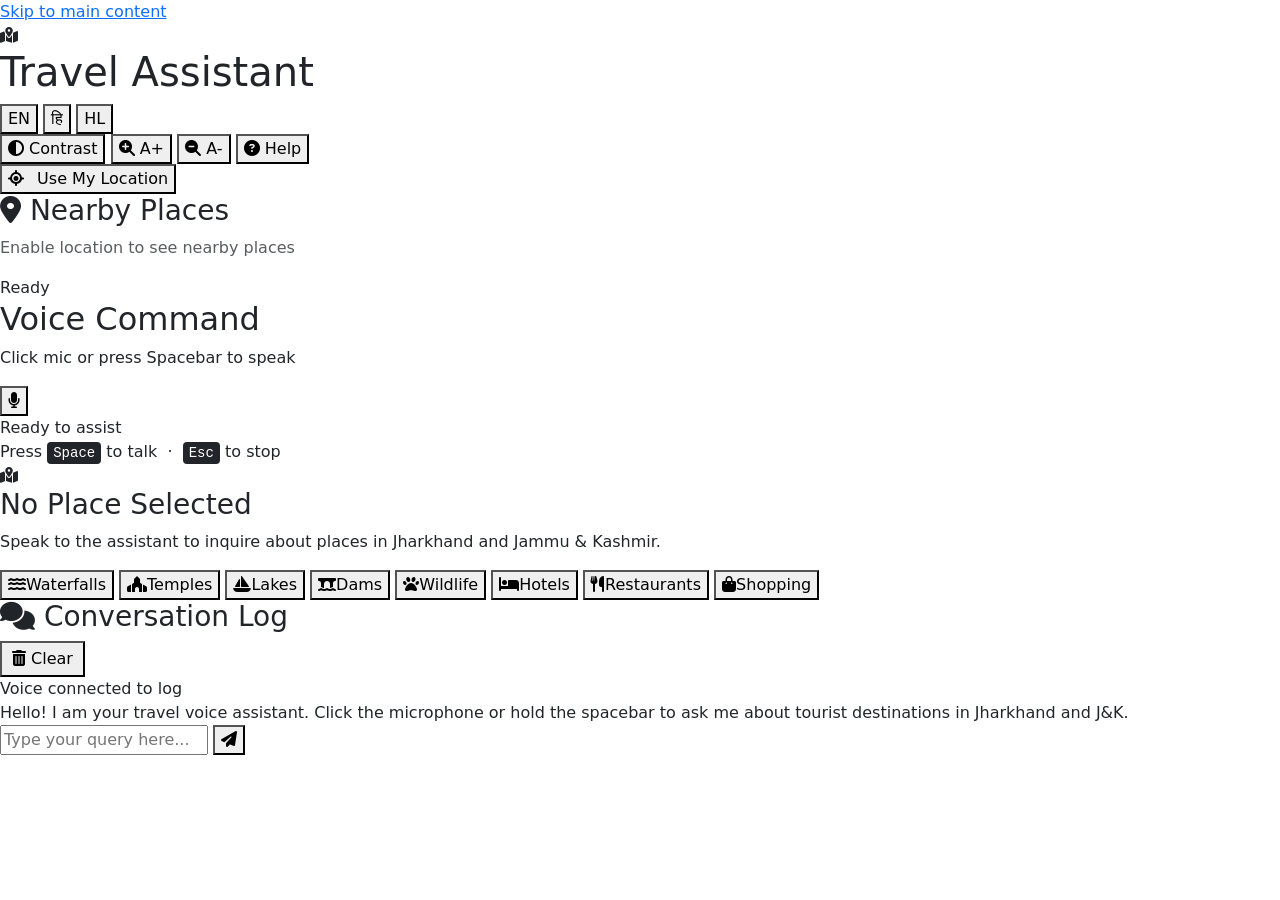
==== jharkhand_jk_tourism_upgraded/index.html @ 7f5e87df "Moved website files to root" ====
<!DOCTYPE html>
<html lang="hi">

<head>
  <meta charset="UTF-8">
  <meta name="viewport" content="width=device-width, initial-scale=1.0">
  <meta name="description" content="Jharkhand Travel Voice Assistant - Accessible tour guide in Hindi, Hinglish, and English">
  <title>Travel Voice Assistant - Jharkhand Tour Guide</title>

  <!-- Bootstrap 5 CSS -->
  <link rel="stylesheet" href="https://cdnjs.cloudflare.com/ajax/libs/bootstrap/5.3.3/css/bootstrap.min.css">
  <!-- Font Awesome -->
  <link rel="stylesheet" href="https://cdnjs.cloudflare.com/ajax/libs/font-awesome/6.4.0/css/all.min.css">
  <!-- Google Fonts -->
  <link rel="preconnect" href="https://fonts.googleapis.com">
  <link href="https://fonts.googleapis.com/css2?family=Outfit:wght@300;400;500;600;700;800&family=Sora:wght@400;600;700&display=swap" rel="stylesheet">
  <!-- Custom Styles -->
  <link rel="stylesheet" href="style.css">
</head>

<body>
  <a href="#main-content" class="skip-link">Skip to main content</a>

  <div class="app-container">
    <!-- HEADER -->
    <header role="banner">
      <div class="brand">
        <div class="brand-icon" aria-hidden="true">
          <i class="fa-solid fa-map-location-dot"></i>
        </div>
        <div>
          <h1 id="app-title">Travel Assistant</h1>
          <p class="sr-only">Voice travel guide for Jharkhand</p>
        </div>
      </div>

      <nav class="accessibility-bar" aria-label="Accessibility settings">

        <!-- LANGUAGE SWITCHER -->
        <div class="lang-switcher" role="group" aria-label="Language selection">
          <button class="btn-lang active" data-lang="en" title="English" aria-pressed="true">EN</button>
          <button class="btn-lang" data-lang="hi" title="हिंदी" aria-pressed="false">हि</button>
          <button class="btn-lang" data-lang="hl" title="Hinglish" aria-pressed="false">HL</button>
        </div>

        <button id="contrast-toggle" class="btn-acc" aria-pressed="false" title="Toggle High Contrast Mode">
          <i class="fa-solid fa-circle-half-stroke" aria-hidden="true"></i>
          <span data-i18n="contrast">Contrast</span>
        </button>

        <button id="font-increase" class="btn-acc" title="Increase Text Size" aria-label="Increase text size">
          <i class="fa-solid fa-magnifying-glass-plus" aria-hidden="true"></i>
          <span>A+</span>
        </button>

        <button id="font-decrease" class="btn-acc" title="Decrease Text Size" aria-label="Decrease text size">
          <i class="fa-solid fa-magnifying-glass-minus" aria-hidden="true"></i>
          <span>A-</span>
        </button>

        <button id="help-btn" class="btn-acc" title="Read Help Instructions" aria-label="Read voice help guidelines">
          <i class="fa-solid fa-circle-question" aria-hidden="true"></i>
          <span data-i18n="help">Help</span>
        </button>
      </nav>
    </header>

    <main id="main-content" class="dashboard">

      <!-- LEFT COLUMN -->
      <div class="left-column">

        <!-- NEARBY CARD -->
        <section class="nearby-card" aria-label="Nearby places">
          <div class="nearby-header">
            <button id="location-btn" class="location-btn" type="button">
              <i class="fa-solid fa-location-crosshairs me-2"></i>
              <span data-i18n="use_location">Use My Location</span>
            </button>
            <h3 class="nearby-title">
              <i class="fa-solid fa-location-dot"></i>
              <span data-i18n="nearby_places">Nearby Places</span>
            </h3>
          </div>
          <div id="nearby-places-list">
            <p class="nearby-empty text-muted" data-i18n="nearby_empty">Enable location to see nearby places</p>
          </div>
        </section>

        <!-- VOICE COMMAND CARD -->
        <section class="voice-panel" id="voice-control-panel" aria-label="Voice command controller">

          <!-- Mic state badge -->
          <div class="voice-state-badge" id="voice-state-badge">
            <span class="badge-dot"></span>
            <span id="voice-state-label" data-i18n="ready">Ready</span>
          </div>

          <!-- Heading -->
          <div class="voice-header">
            <h2 data-i18n="voice_command">Voice Command</h2>
            <p id="system-instructions" class="voice-subtext" data-i18n="voice_hint">
              Click mic or press Spacebar to speak
            </p>
          </div>

          <!-- Mic button + rings -->
          <div class="mic-container">
            <button id="mic-btn" class="btn-mic" aria-label="Start Voice Interaction"
              aria-describedby="system-instructions" aria-live="polite">
              <i class="fa-solid fa-microphone" id="mic-icon" aria-hidden="true"></i>
            </button>
            <div class="pulse-ring ring-1"></div>
            <div class="pulse-ring ring-2"></div>
            <div class="pulse-ring ring-3"></div>
          </div>

          <!-- Status + waveform -->
          <div id="mic-status-text" class="mic-status" role="status" data-i18n="ready_assist">Ready to assist</div>

          <div class="visualizer-container" aria-hidden="true">
            <div class="waveform" id="waveform">
              <div class="wave-bar"></div><div class="wave-bar"></div><div class="wave-bar"></div>
              <div class="wave-bar"></div><div class="wave-bar"></div><div class="wave-bar"></div>
              <div class="wave-bar"></div><div class="wave-bar"></div><div class="wave-bar"></div>
            </div>
          </div>

          <!-- Keyboard shortcut hint -->
          <div class="shortcut-help">
            <span data-i18n="press">Press</span> <kbd>Space</kbd> <span data-i18n="to_talk">to talk</span> &nbsp;·&nbsp;
            <kbd>Esc</kbd> <span data-i18n="to_stop">to stop</span>
          </div>
        </section>

      </div>

      <!-- RIGHT COLUMN -->
      <div class="content-column">

        <!-- DESTINATION CARD -->
        <section class="destination-card" id="destination-section" aria-live="polite" aria-label="Destination guide information">
          <div class="card-placeholder" id="destination-placeholder">
            <i class="fa-solid fa-map-location-dot" aria-hidden="true"></i>
            <h3 data-i18n="no_place">No Place Selected</h3>
            <p data-i18n="speak_prompt">Speak to the assistant to inquire about places in Jharkhand.</p>
          </div>

          <div id="destination-details" style="display:none;">
            <div id="destination-content" style="display:none;">
              <div class="card-header-info">
                <h3 class="place-title" id="place-name">Place Name</h3>
                <span class="place-badge" id="place-badge">State</span>
              </div>

              <div class="detail-tabs">
                <button class="detail-tab active" data-view="description" data-i18n="tab_desc">Description</button>
                <button class="detail-tab" data-view="images" data-i18n="tab_images">Images</button>
                <button class="detail-tab" data-view="reviews" data-i18n="tab_reviews">Reviews</button>
              </div>

              <div id="description-panel" class="detail-panel active-panel">
                <div class="card-section">
                  <p id="place-description" class="card-section-text"></p>
                </div>
                <div class="card-section">
                  <h4 class="card-section-title">
                    <i class="fa-solid fa-universal-access" aria-hidden="true"></i>
                    <span data-i18n="accessibility">Accessibility Guide</span>
                  </h4>
                  <p class="card-section-text accessibility-alert-box" id="place-accessibility"></p>
                </div>
              </div>

              <div id="images-panel" class="detail-panel">
                <div class="image-carousel-container" id="image-carousel-container" style="display:none;">
                  <button class="carousel-btn prev" id="carousel-prev" type="button">
                    <i class="fa-solid fa-chevron-left"></i>
                  </button>
                  <div class="carousel-image-wrap">
                    <img id="carousel-image" class="carousel-image" src="" alt="Tourist place image">
                    <div class="carousel-counter" id="carousel-counter"></div>
                  </div>
                  <button class="carousel-btn next" id="carousel-next" type="button">
                    <i class="fa-solid fa-chevron-right"></i>
                  </button>
                </div>
              </div>

              <div id="reviews-panel" class="detail-panel">
                <div class="card-section">
                  <h4 class="card-section-title">
                    <i class="fa-solid fa-star"></i>
                    <span data-i18n="tab_reviews">Reviews</span>
                  </h4>
                  <div id="reviews-container">Reviews will appear here.</div>
                </div>
              </div>
            </div>
          </div>
        </section>

        <div id="hint-buttons" class="hint-buttons" aria-label="Quick suggestions"></div>
        <div id="suggestion-chips" class="suggestion-chips" aria-label="Follow-up suggestions" style="display:none;"></div>

        <!-- CONVERSATION LOG -->
        <section class="transcript-card" aria-label="Conversation log">
          <div class="transcript-header">
            <h3>
              <i class="fa-solid fa-comments" aria-hidden="true"></i>
              <span data-i18n="conv_log">Conversation Log</span>
            </h3>
            <button id="clear-transcript-btn" class="btn-acc" style="min-height:30px;padding:4px 10px;" aria-label="Clear conversation log">
              <i class="fa-solid fa-trash-can" aria-hidden="true"></i>
              <span data-i18n="clear">Clear</span>
            </button>
          </div>

          <!-- Voice → Log connection indicator -->
          <div class="voice-log-link" id="voice-log-link">
            <span class="link-dot"></span>
            <span data-i18n="voice_connected">Voice connected to log</span>
          </div>

          <div class="transcript-logs" id="transcript-logs">
            <div class="msg-bubble assistant" data-i18n="welcome_msg">
              Hello! I am your travel voice assistant. Click the microphone or hold the spacebar to ask me about tourist destinations in Jharkhand.
            </div>
          </div>

          <div id="chat-form" class="chat-form" role="form" aria-label="Type your message">
            <input type="text" id="chat-input" data-i18n-placeholder="type_query" placeholder="Type your query here..." aria-label="Message text box">
            <button type="button" id="chat-submit-btn" class="btn-chat-send" aria-label="Send message">
              <i class="fa-solid fa-paper-plane" aria-hidden="true"></i>
            </button>
          </div>
        </section>

      </div>
    </main>
  </div>

  <!-- Bootstrap 5 JS -->
  <script src="https://cdnjs.cloudflare.com/ajax/libs/bootstrap/5.3.3/js/bootstrap.bundle.min.js"></script>
  <script src="jhardb.js"></script>
  <script src="i18n.js"></script>
  <script src="app.js"></script>
</body>
</html>
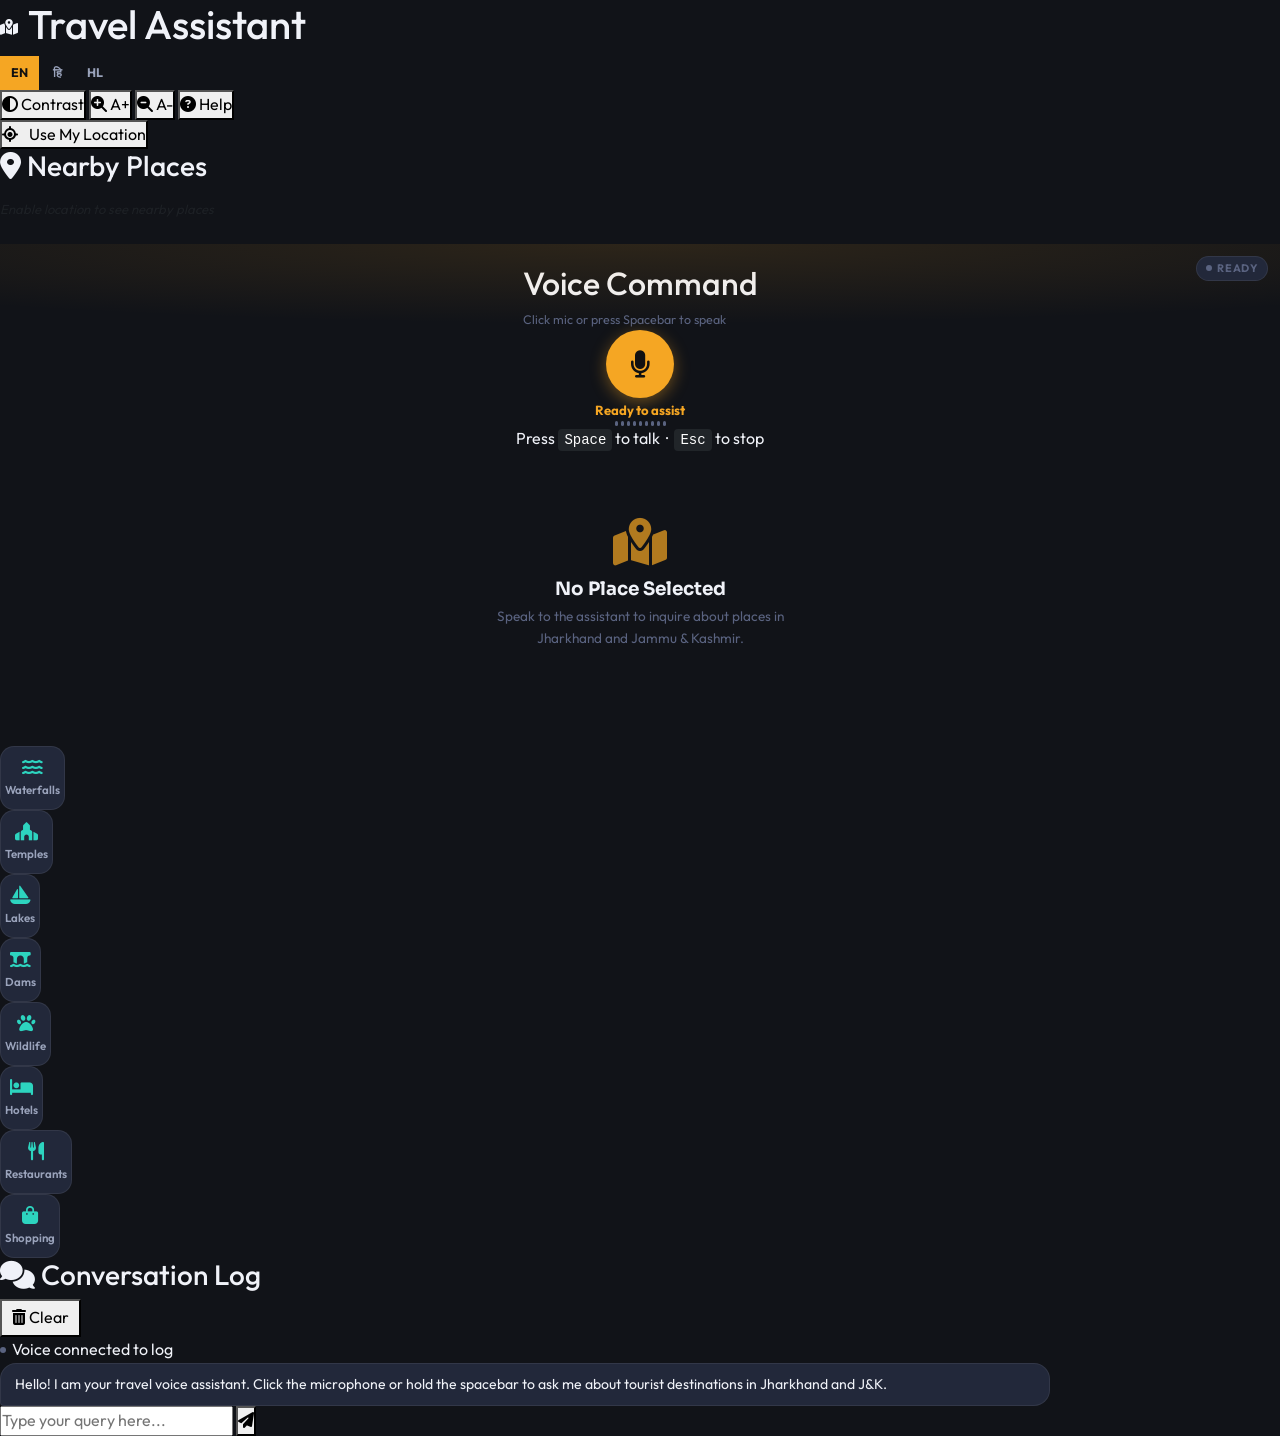
==== commit 052665d8: "Fix CSS path" ====
--- a/jharkhand_jk_tourism_upgraded/index.html
+++ b/jharkhand_jk_tourism_upgraded/index.html
@@ -15,7 +15,7 @@
   <link rel="preconnect" href="https://fonts.googleapis.com">
   <link href="https://fonts.googleapis.com/css2?family=Outfit:wght@300;400;500;600;700;800&family=Sora:wght@400;600;700&display=swap" rel="stylesheet">
   <!-- Custom Styles -->
-  <link rel="stylesheet" href="style.css">
+  <link rel="stylesheet" href="style_bs.css">
 </head>
 
 <body>
--- a/jharkhand_jk_tourism_upgraded/style_bs.css
+++ b/jharkhand_jk_tourism_upgraded/style_bs.css
@@ -0,0 +1,1255 @@
+/* ═══════════════════════════════════════════════════════════════
+   Jharkhand Travel Voice Assistant — Redesigned v2
+   Bootstrap 5 + Custom Design System
+   Color palette: dark slate + amber/orange accent (matches app screenshots)
+   ═══════════════════════════════════════════════════════════════ */
+
+@import url("https://fonts.googleapis.com/css2?family=Outfit:wght@300;400;500;600;700;800&family=Sora:wght@400;600;700&display=swap");
+
+/* ── Design Tokens ────────────────────────────────────────────── */
+:root {
+  --text-scale: 1;
+
+  /* Dark background palette matching the app screenshots */
+  --bg-app:       #111318;
+  --bg-card:      #1a1e27;
+  --bg-surface:   #22283a;
+  --bg-input:     #0e1018;
+
+  /* Text */
+  --text-primary:   #f0f2f8;
+  --text-secondary: #9aa3bb;
+  --text-muted:     #5a6380;
+
+  /* Accent — amber/orange from the screenshots */
+  --accent:           #f5a623;
+  --accent-hover:     #e09410;
+  --accent-glow:      rgba(245, 166, 35, 0.20);
+  --accent-green:     #22c55e;
+  --accent-green-bg:  rgba(34, 197, 94, 0.12);
+  --accent-cyan:      #06b6d4;
+  --accent-cyan-bg:   rgba(6,182,212,.1);
+  --teal:       #2dd4bf;
+  --teal-dim:   rgba(45,212,191,.10);
+
+  /* Status */
+  --state-success: #22c55e;
+  --state-warning: #f5a623;
+  --state-danger:  #ef4444;
+
+  /* Borders */
+  --border:       rgba(255,255,255,0.07);
+  --border-focus: var(--accent);
+  --border-amber: rgba(240,168,48,.25);
+
+
+  /* Shadows */
+  --shadow-sm:  0 1px 3px rgba(0,0,0,.3);
+  --shadow-md:  0 4px 12px rgba(0,0,0,.4);
+  --shadow-lg:  0 12px 32px rgba(0,0,0,.5);
+  --shadow-glow: 0 0 20px rgba(245,166,35,0.35);
+
+  /* Radii */
+  --r-sm:   8px;
+  --r-md:   14px;
+  --r-lg:   20px;
+  --r-full: 9999px;
+
+  /* Typography */
+  --font-body:    "Outfit", -apple-system, BlinkMacSystemFont, "Segoe UI", sans-serif;
+  --font-display: "Sora", sans-serif;
+
+  --tx: 0.2s cubic-bezier(.4,0,.2,1);
+}
+
+/* ── High Contrast ───────────────────────────────────────────── */
+body.high-contrast {
+  --bg-app:     #000;
+  --bg-card:    #111;
+  --bg-surface: #1e1e1e;
+  --bg-input:   #000;
+  --text-primary:   #fff;
+  --text-secondary: #eee;
+  --text-muted:     #bbb;
+  --accent:         #ffcc00;
+  --accent-hover:   #e0b000;
+  --border:         rgba(255,255,255,0.4);
+  --border-focus:   #ffcc00;
+}
+body.high-contrast * { border-color: var(--border) !important; }
+
+/* ── Reset & Base ────────────────────────────────────────────── */
+*, *::before, *::after { box-sizing: border-box; margin: 0; padding: 0; }
+
+html { scroll-behavior: smooth; }
+
+body {
+  font-family: var(--font-body);
+  background-color: var(--bg-app);
+  color: var(--text-primary);
+  line-height: 1.6;
+  min-height: 100vh;
+  overflow-x: hidden;
+  font-size: calc(1rem * var(--text-scale));
+  -webkit-font-smoothing: antialiased;
+}
+
+*:focus-visible {
+  outline: 2px solid var(--border-focus);
+  outline-offset: 3px;
+  border-radius: var(--r-sm);
+}
+
+/* ── Skip Link ───────────────────────────────────────────────── */
+.skip-link {
+  position: absolute;
+  top: -100px; left: 0;
+  background: var(--accent);
+  color: #000;
+  padding: 10px 20px;
+  z-index: 9999;
+  font-weight: 700;
+  border-radius: 0 0 var(--r-sm) 0;
+  transition: top .2s;
+}
+.skip-link:focus { top: 0; }
+
+.sr-only {
+  position: absolute; width: 1px; height: 1px; padding: 0;
+  margin: -1px; overflow: hidden; clip: rect(0,0,0,0); border: 0;
+}
+
+/* ── App Wrapper ─────────────────────────────────────────────── */
+.app-wrapper {
+  display: flex;
+  flex-direction: column;
+  min-height: 100vh;
+}
+
+/* ── Header ──────────────────────────────────────────────────── */
+.app-header {
+  background: var(--bg-card);
+  border-bottom: 1px solid var(--border);
+  padding: 12px 0;
+  position: sticky;
+  top: 0;
+  z-index: 100;
+  box-shadow: var(--shadow-md);
+}
+.brand { display:flex; align-items:center; gap:10px; flex-shrink:0; }
+
+.wave-mark {
+  display:flex; align-items:center; gap:2px; height:24px;
+}
+.wave-mark span {
+  display:block; width:3px; border-radius:2px;
+  background: var(--accent);
+  animation: wavePulse 1.5s ease-in-out infinite;
+}
+.wave-mark span:nth-child(1) { height:7px;  animation-delay:0s; }
+.wave-mark span:nth-child(2) { height:15px; animation-delay:.15s; }
+.wave-mark span:nth-child(3) { height:22px; animation-delay:.3s; }
+.wave-mark span:nth-child(4) { height:13px; animation-delay:.45s; }
+.wave-mark span:nth-child(5) { height:7px;  animation-delay:.6s; }
+
+@keyframes wavePulse {
+  0%,100% { opacity:.4; transform:scaleY(.6); }
+  50%      { opacity:1;  transform:scaleY(1); }
+}
+
+/* .brand-icon {
+  width: 42px; height: 42px;
+  border-radius: var(--r-full);
+  background: var(--accent);
+  display: flex; align-items: center; justify-content: center;
+  font-size: 1.2rem;
+  color: #111;
+  flex-shrink: 0;
+} */
+
+.brand-title {
+  font-family: var(--font-display);
+  font-size: calc(1.05rem * var(--text-scale));
+  font-weight: 700;
+  color: var(--text-primary);
+  line-height: 1.2;
+}
+
+.brand-sub {
+  font-size: calc(0.72rem * var(--text-scale));
+  color: var(--text-muted);
+}
+
+.brand-title {
+  font-size: calc(1.05rem * var(--text-scale));
+  font-weight: 600;
+  color: var(--tx-1);
+  letter-spacing: -.02em;
+}
+
+.brand-title em { font-style:normal; color: var(--accent); }
+
+/* ── Toolbar Buttons ─────────────────────────────────────────── */
+.toolbar { flex-shrink: 0; }
+
+.lang-group {
+  display: flex;
+  background: var(--bg-surface);
+  border: 1px solid var(--border);
+  border-radius: var(--r-sm);
+  overflow: hidden;
+}
+
+.btn-lang {
+  background: transparent;
+  border: none;
+  color: var(--text-secondary);
+  font-family: var(--font-body);
+  font-weight: 700;
+  font-size: 0.78rem;
+  padding: 6px 11px;
+  cursor: pointer;
+  transition: all var(--tx);
+  min-height: 34px;
+}
+.btn-lang:hover { background: var(--bg-card); color: var(--text-primary); }
+.btn-lang.active {
+  background: var(--accent);
+  color: #111;
+}
+
+.btn-tool {
+  background: var(--bg-surface);
+  border: 1px solid var(--border);
+  color: var(--text-secondary);
+  font-family: var(--font-body);
+  font-weight: 600;
+  font-size: 0.78rem;
+  padding: 6px 11px;
+  border-radius: var(--r-sm);
+  cursor: pointer;
+  display: flex; align-items: center; gap: 5px;
+  transition: all var(--tx);
+  min-height: 34px;
+}
+.btn-tool:hover {
+  background: var(--accent);
+  color: #111;
+  border-color: var(--accent);
+}
+
+/* ── Main Content Area ───────────────────────────────────────── */
+.app-main { flex: 1; }
+
+/* ── Panel Cards ─────────────────────────────────────────────── */
+.panel-card {
+  background: var(--bg-card);
+  border: 1px solid var(--border);
+  border-radius: var(--r-lg);
+  padding: 16px;
+  box-shadow: var(--shadow-sm);
+}
+
+.panel-card-header {
+  margin-bottom: 14px;
+}
+
+.panel-card-title {
+  font-family: var(--font-display);
+  font-size: calc(0.9rem * var(--text-scale));
+  font-weight: 700;
+  color: var(--text-primary);
+  letter-spacing: .01em;
+}
+
+.text-accent-orange { color: var(--accent) !important; }
+
+/* ── Location Button ─────────────────────────────────────────── */
+.btn-location {
+  display: flex; align-items: center;
+  background: var(--accent-cyan-bg);
+  border: 1px solid var(--accent-cyan);
+  color: var(--accent-cyan);
+  font-family: var(--font-body);
+  font-weight: 600;
+  font-size: 0.75rem;
+  padding: 5px 12px;
+  border-radius: var(--r-full);
+  cursor: pointer;
+  transition: all var(--tx);
+  white-space: nowrap;
+}
+.btn-location:hover {
+  background: var(--accent-cyan);
+  color: #000;
+}
+
+/* ── Nearby List ─────────────────────────────────────────────── */
+.nearby-list {
+  display: flex;
+  flex-direction: row;
+  gap: 8px;
+  overflow-x: auto;
+  padding-bottom: 4px;
+  scrollbar-width: thin;
+  scrollbar-color: var(--accent-glow) transparent;
+}
+.nearby-list::-webkit-scrollbar { height: 3px; }
+.nearby-list::-webkit-scrollbar-thumb { background: var(--accent); border-radius: 4px; }
+
+/* On desktop sidebar, stack vertically */
+@media (min-width: 992px) {
+  .nearby-list {
+    flex-direction: column;
+    overflow-x: visible;
+    overflow-y: auto;
+    max-height: 200px;
+  }
+}
+
+.nearby-pill {
+  flex-shrink: 0;
+  border: 1px solid var(--border);
+  cursor: pointer;
+  padding: 8px 12px;
+  border-radius: var(--r-md);
+  background: var(--bg-surface);
+  color: var(--text-primary);
+  font-family: var(--font-body);
+  font-size: 0.82rem;
+  font-weight: 500;
+  text-align: left;
+  transition: all var(--tx);
+  display: flex;
+  align-items: center;
+  justify-content: space-between;
+  gap: 8px;
+  min-width: 140px;
+  width: 100%;
+}
+.nearby-pill:hover {
+  background: var(--accent-glow);
+  border-color: var(--accent);
+  color: var(--accent);
+}
+.nearby-pill-name { font-weight: 600; line-height: 1.2; }
+.nearby-pill-loc  { font-size: 0.7rem; color: var(--text-muted); margin-top: 1px; }
+.nearby-pill-dist {
+  font-size: 0.72rem;
+  color: var(--teal);
+  font-weight: 700;
+  white-space: nowrap;
+  background: var(--teal-dim);
+  padding: 2px 8px;
+  border-radius: var(--r-full);
+  flex-shrink: 0;
+}
+
+.nearby-empty {
+  font-size: 0.82rem;
+  color: var(--text-muted);
+  font-style: italic;
+  padding: 8px 0;
+}
+
+/* ── Voice Panel ─────────────────────────────────────────────── */
+.voice-panel {
+  position: relative;
+  overflow: hidden;
+  padding: 20px 16px 14px;
+  display: flex;
+  flex-direction: column;
+  align-items: center;
+  gap: 0;
+}
+
+/* Subtle ambient top glow */
+.voice-panel::before {
+  content: "";
+  position: absolute;
+  top: 0; left: 0; right: 0;
+  height: 80px;
+  background: radial-gradient(ellipse 80% 100% at 50% 0%, rgba(245,166,35,.12) 0%, transparent 100%);
+  pointer-events: none;
+  z-index: 0;
+  transition: opacity .4s;
+}
+.voice-panel.listening::before { background: radial-gradient(ellipse 80% 100% at 50% 0%, rgba(6,182,212,.18) 0%, transparent 100%); }
+.voice-panel.speaking::before  { background: radial-gradient(ellipse 80% 100% at 50% 0%, rgba(245,166,35,.25) 0%, transparent 100%); }
+
+/* Voice state badge */
+.voice-badge {
+  position: absolute;
+  top: 12px; right: 12px;
+  display: flex; align-items: center; gap: 5px;
+  font-size: 0.68rem;
+  font-weight: 700;
+  letter-spacing: .07em;
+  text-transform: uppercase;
+  padding: 3px 9px;
+  border-radius: var(--r-full);
+  background: var(--bg-surface);
+  border: 1px solid var(--border);
+  color: var(--text-muted);
+  z-index: 2;
+  transition: all var(--tx);
+}
+.badge-dot {
+  width: 6px; height: 6px;
+  border-radius: 50%;
+  background: var(--text-muted);
+  transition: background .3s;
+}
+.voice-badge.listening {
+  background: rgba(6,182,212,.1);
+  border-color: var(--accent-cyan);
+  color: var(--accent-cyan);
+}
+.voice-badge.listening .badge-dot { background: var(--accent-cyan); animation: blink 1s infinite; }
+.voice-badge.speaking {
+  background: var(--accent-glow);
+  border-color: var(--accent);
+  color: var(--accent);
+}
+.voice-badge.speaking .badge-dot { background: var(--accent); animation: blink .6s infinite; }
+.voice-badge.error {
+  background: rgba(239,68,68,.1);
+  border-color: var(--state-danger);
+  color: var(--state-danger);
+}
+.voice-badge.error .badge-dot { background: var(--state-danger); }
+
+@keyframes blink { 0%,100% { opacity: 1; } 50% { opacity: .15; } }
+
+.voice-subtext {
+  font-size: calc(0.78rem * var(--text-scale));
+  color: var(--text-muted);
+  margin: 0;
+}
+
+/* Mic button */
+.mic-wrap {
+  position: relative;
+  display: flex;
+  align-items: center;
+  justify-content: center;
+  width: 130px; height: 130px;
+  z-index: 1;
+  margin: 10px 0 4px;
+}
+
+.btn-mic {
+  width: 68px; height: 68px;
+  border-radius: var(--r-full);
+  background: var(--accent);
+  border: none;
+  color: #111;
+  font-size: 1.7rem;
+  cursor: pointer;
+  display: flex; align-items: center; justify-content: center;
+  transition: all .3s cubic-bezier(.175,.885,.32,1.275);
+  box-shadow: 0 4px 16px rgba(245,166,35,.4);
+  position: relative; z-index: 2;
+}
+.btn-mic:hover, .btn-mic:focus {
+  transform: scale(1.08);
+  box-shadow: 0 6px 24px rgba(245,166,35,.6);
+}
+.btn-mic.listening {
+  background: var(--accent-cyan);
+  box-shadow: 0 0 0 0 rgba(6,182,212,.4);
+  color: #fff;
+  animation: micPulse 1.5s ease infinite;
+}
+@keyframes micPulse {
+  0%   { box-shadow: 0 0 0 0 rgba(6,182,212,.5); }
+  70%  { box-shadow: 0 0 0 16px rgba(6,182,212,0); }
+  100% { box-shadow: 0 0 0 0 rgba(6,182,212,0); }
+}
+
+/* Pulse rings */
+.pulse-ring {
+  position: absolute;
+  top: 50%; left: 50%;
+  transform: translate(-50%,-50%);
+  width: 86px; height: 86px;
+  border-radius: var(--r-full);
+  border: 1.5px solid var(--accent-cyan);
+  opacity: 0;
+  pointer-events: none;
+}
+.btn-mic.listening ~ .ring-1 { animation: ringOut 2s infinite linear; }
+.btn-mic.listening ~ .ring-2 { animation: ringOut 2s infinite linear .65s; }
+.btn-mic.listening ~ .ring-3 { animation: ringOut 2s infinite linear 1.3s; }
+@keyframes ringOut {
+  0%   { transform: translate(-50%,-50%) scale(1); opacity: .6; }
+  100% { transform: translate(-50%,-50%) scale(2); opacity: 0; }
+}
+
+/* Mic status */
+.mic-status {
+  z-index: 1;
+  margin-top: 2px;
+  font-size: calc(0.82rem * var(--text-scale));
+  font-weight: 700;
+  color: var(--accent);
+  text-align: center;
+  min-height: 20px;
+}
+
+/* Waveform */
+.visualizer-wrap {
+  width: 100%; height: 40px; z-index: 1;
+  display: flex; justify-content: center; align-items: center;
+  margin: 6px 0 4px;
+}
+.waveform { display: flex; align-items: center; gap: 3px; height: 100%; }
+.wave-bar {
+  width: 3px; height: 5px;
+  background: var(--text-muted);
+  border-radius: var(--r-full);
+  transition: height .15s ease, background .3s;
+}
+.voice-panel.speaking  .wave-bar { background: var(--accent);      animation: wave .6s infinite ease-in-out alternate; }
+.voice-panel.listening .wave-bar { background: var(--accent-cyan); animation: wave .8s infinite ease-in-out alternate; }
+.wave-bar:nth-child(2) { animation-delay: .1s; }
+.wave-bar:nth-child(3) { animation-delay: .2s; }
+.wave-bar:nth-child(4) { animation-delay: .3s; }
+.wave-bar:nth-child(5) { animation-delay: .4s; }
+.wave-bar:nth-child(6) { animation-delay: .3s; }
+.wave-bar:nth-child(7) { animation-delay: .2s; }
+.wave-bar:nth-child(8) { animation-delay: .1s; }
+@keyframes wave { 0% { height: 4px; } 100% { height: 32px; } }
+
+/* Shortcut strip */
+.shortcut-strip {
+  z-index: 1;
+  background: var(--bg-surface);
+  border: 1px solid var(--border);
+  border-radius: var(--r-sm);
+  padding: 7px 12px;
+  font-size: calc(0.75rem * var(--text-scale));
+  color: var(--text-muted);
+  width: 100%;
+  text-align: center;
+  margin-top: 10px;
+}
+.shortcut-strip kbd {
+  background: var(--bg-input);
+  border: 1px solid var(--text-muted);
+  border-radius: 4px;
+  padding: 0 5px;
+  font-family: inherit;
+  font-weight: 700;
+  color: var(--text-primary);
+  font-size: .85em;
+}
+
+/* ── Destination Card ─────────────────────────────────────────── */
+
+.destination-card { padding:20px; min-height:280px; }
+.destination-card.active-place { border-color:var(--border-amber); }
+
+.dest-placeholder {
+  display:flex; flex-direction:column; align-items:center; text-align:center; padding:32px 20px;
+}
+
+.card-placeholder {
+  display: flex;
+  flex-direction: column;
+  align-items: center;
+  text-align: center;
+  padding: 32px 20px;
+  color: var(--text-muted);
+}
+.card-placeholder i {
+  font-size: 3rem;
+  color: var(--accent);
+  margin-bottom: 12px;
+  opacity: .7;
+}
+.card-placeholder h3 {
+  font-family: var(--font-display);
+  font-size: calc(1.15rem * var(--text-scale));
+  font-weight: 700;
+  color: var(--text-primary);
+  margin-bottom: 6px;
+}
+.card-placeholder p {
+  font-size: calc(0.85rem * var(--text-scale));
+  color: var(--text-muted);
+  max-width: 300px;
+}
+
+/* Hint chips inside placeholder */
+.hint-chips {
+  display: flex;
+  flex-wrap: wrap;
+  gap: 8px;
+  justify-content: center;
+  margin-top:20px;
+}
+.hint-chip {
+  display: flex;
+  align-items: center;
+  gap: 6px;
+  border: 1px solid var(--border);
+  background: var(--bg-surface);
+  color: var(--text-primary);
+  font-family: var(--font-body);
+  font-size: 0.82rem;
+  font-weight: 600;
+  padding: 7px 14px;
+  border-radius: var(--r-full);
+  cursor: pointer;
+  transition: all var(--tx);
+}
+.hint-chip:hover {
+  border-color: var(--accent-cyan);
+  background: var(--accent-cyan-bg);
+  color: var(--accent-cyan);
+}
+.hint-chip i { font-size: 1.3rem; color:var(--accent-cyan); }
+
+
+
+.hint-chips {
+  display: grid;
+  grid-template-columns: repeat(4, 1fr);
+  gap: 8px;
+  width: 100%;
+  max-width: 420px;
+  margin: 20px auto 0;
+}
+@media (max-width: 575.98px) {
+  .hint-chips { grid-template-columns: repeat(2, 1fr); }
+}
+.hint-chip {
+  display: flex;
+  flex-direction: column;
+  align-items: center;
+  justify-content: center;
+  gap: 5px;
+  border: 1px solid var(--border);
+  background: var(--bg-surface);
+  color: var(--text-secondary);
+  font-family: var(--font-body);
+  font-size: 0.72rem;
+  font-weight: 600;
+  padding: 10px 4px;
+  min-height: 64px;
+  border-radius: var(--r-md);
+  cursor: pointer;
+  text-align: center;
+  line-height: 1.2;
+  transition: all var(--tx);
+}
+.hint-chip:hover, .hint-chip:focus-visible {
+  border-color: var(--teal);
+  background: var(--teal-dim);
+  color: var(--teal);
+}
+.hint-chip i { font-size: 1.15rem; color: var(--teal); }
+
+
+
+/* Destination header */
+.dest-header {
+  margin-bottom: 14px;
+  padding-bottom: 12px;
+  border-bottom: 1px solid var(--border);
+}
+.place-title {
+  font-family: var(--font-display);
+  font-size: calc(1.5rem * var(--text-scale));
+  font-weight: 700;
+  color: var(--text-primary);
+  line-height: 1.2;
+}
+
+.place-badge {
+  display: inline-block;
+  font-size: calc(0.7rem * var(--text-scale));
+  font-weight: 700;
+  padding: 3px 10px;
+  border-radius: var(--r-full);
+  text-transform: uppercase;
+  letter-spacing: .04em;
+}
+.badge-orange {
+  background: var(--accent-glow);
+  border: 1px solid var(--accent);
+  color: var(--accent);
+}
+.badge-teal {
+  background: var(--teal-dim);
+  border: 1px solid var(--teal);
+  color: var(--teal);
+}
+
+/* Tabs */
+.detail-tabs {
+  display: flex;
+  gap: 6px;
+  margin: 14px 0 12px;
+  flex-wrap: wrap;
+}
+.detail-tab {
+  border: 1px solid var(--border);
+  cursor: pointer;
+  border-radius: var(--r-full);
+  padding: 6px 16px;
+  background: var(--bg-surface);
+  color: var(--text-secondary);
+  font-family: var(--font-body);
+  font-size: calc(0.82rem * var(--text-scale));
+  font-weight: 600;
+  transition: all var(--tx);
+}
+.detail-tab:hover { border-color: var(--accent); color: var(--accent); }
+.detail-tab.active { background: var(--accent); color: #111; border-color: var(--accent); }
+
+.detail-panel { display: none; }
+.active-panel  { display: block; }
+
+.place-desc {
+  font-size: calc(0.92rem * var(--text-scale));
+  color: var(--text-secondary);
+  line-height: 1.75;
+}
+
+/* Carousel */
+.image-carousel-container {
+  position: relative;
+  height: 220px;
+  border-radius: var(--r-md);
+  overflow: hidden;
+  background: var(--bg-surface);
+  border: 1px solid var(--border);
+  display: flex; align-items: center; justify-content: center;
+  margin: 8px 0;
+}
+.carousel-track { width: 100%; height: 100%; position: relative; }
+.carousel-img { width: 100%; height: 100%; object-fit: cover; transition: opacity .3s; }
+.carousel-btn {
+  position: absolute;
+  top: 50%; transform: translateY(-50%);
+  width: 36px; height: 36px;
+  border: none; border-radius: 50%;
+  background: rgba(0,0,0,.6);
+  color: #fff;
+  cursor: pointer;
+  z-index: 5;
+  transition: .2s;
+  display: flex; align-items: center; justify-content: center;
+  font-size: 0.85rem;
+}
+.carousel-btn:hover { background: rgba(0,0,0,.85); transform: translateY(-50%) scale(1.05); }
+.carousel-prev { left: 8px; }
+.carousel-next { right: 8px; }
+.carousel-counter {
+  position: absolute;
+  bottom: 10px; right: 12px;
+  background: rgba(0,0,0,.6);
+  color: #fff;
+  font-size: 0.72rem;
+  font-weight: 700;
+  padding: 2px 8px;
+  border-radius: var(--r-full);
+}
+
+/* Accessibility box */
+.accessibility-box {
+  background: var(--accent-green-bg);
+  border: 1px solid rgba(34,197,94,.3);
+  border-radius: var(--r-sm);
+  padding: 10px 14px;
+  font-size: calc(0.85rem * var(--text-scale));
+  font-weight: 700;
+  color: var(--accent-green);
+  margin-bottom: 10px;
+  display: flex; align-items: center;
+}
+.accessibility-text {
+  font-size: calc(0.88rem * var(--text-scale));
+  color: var(--text-secondary);
+  line-height: 1.65;
+}
+
+/* Reviews Panel */
+#reviews-panel { padding-top: 8px; }
+
+/* Rating + sentiment summary strip */
+#rating-container.rating-summary {
+  display: flex;
+  justify-content: space-between;
+  align-items: center;
+  flex-wrap: wrap;
+  gap: 10px;
+  padding: 12px 14px;
+  margin-bottom: 14px;
+  background: var(--bg-surface);
+  border: 1px solid var(--border);
+  border-radius: var(--r-md);
+}
+
+.rating-summary-main {
+  display: flex;
+  align-items: baseline;
+  gap: 10px;
+}
+
+.rating-value {
+  color: var(--accent);
+  font-size: 1.35rem;
+  font-weight: 800;
+  line-height: 1;
+}
+
+.rating-stars {
+  color: var(--accent);
+  font-size: 0.95rem;
+  letter-spacing: 1px;
+}
+
+/* Sentiment badge — tone-coded pill, mirrors the budget-badge pattern */
+.sentiment-badge {
+  display: inline-flex;
+  align-items: center;
+  gap: 6px;
+  padding: 5px 12px;
+  border-radius: var(--r-full);
+  font-size: 0.78rem;
+  font-weight: 700;
+  white-space: nowrap;
+}
+.sentiment-badge:empty { display: none; }
+.sentiment-badge--positive { background: var(--accent-green-bg); color: var(--accent-green); }
+.sentiment-badge--negative { background: rgba(239, 68, 68, .14); color: #ef4444; }
+.sentiment-badge--neutral  { background: var(--accent-cyan-bg);  color: var(--accent-cyan); }
+
+/* Reviews list */
+.reviews-wrap { max-height: 280px; overflow-y: auto; padding-right: 8px; }
+
+#reviews-container {
+  display: flex;
+  flex-direction: column;
+  gap: 14px;
+}
+
+/* Individual review card */
+.review {
+  position: relative;
+  display: flex;
+  gap: 10px;
+  padding: 14px 16px;
+  background: var(--bg-card);
+  border: 1px solid var(--border);
+  border-radius: var(--r-md);
+}
+
+.review-quote-icon {
+  flex-shrink: 0;
+  margin-top: 3px;
+  color: var(--accent);
+  opacity: 0.55;
+  font-size: 0.85rem;
+}
+
+.review-text {
+  margin: 0;
+  color: var(--text-secondary);
+  line-height: 1.7;
+  font-size: 0.92rem;
+}
+
+.review-text--empty {
+  color: var(--text-muted);
+  font-style: italic;
+  padding: 10px 2px;
+}
+
+/* Scrollbar */
+.reviews-wrap::-webkit-scrollbar { width: 4px; }
+.reviews-wrap::-webkit-scrollbar-thumb { background: var(--border); border-radius: 20px; }
+.reviews-wrap::-webkit-scrollbar-thumb:hover { background: var(--accent); }
+
+/* ── Suggestion Chips ─────────────────────────────────────────── */
+.suggestion-chips { display: flex; flex-wrap: wrap; gap: 8px; }
+.suggestion-chip {
+  border: none;
+  border-radius: var(--r-full);
+  padding: 7px 14px;
+  cursor: pointer;
+  font-size: 0.85rem;
+  font-weight: 600;
+  background: rgba(6,182,212,.1);
+  color: var(--accent-cyan);
+  border: 1px solid rgba(6,182,212,.25);
+  transition: .2s;
+}
+.suggestion-chip:hover {
+  background: var(--accent-cyan);
+  color: #000;
+  transform: translateY(-2px);
+}
+
+/* ── Recommendation Panel ─────────────────────────────────────── */
+.rec-panel {
+  margin: 0;
+  background: var(--bg-card);
+  border: 1px solid var(--border);
+  border-radius: var(--r-lg);
+  overflow: hidden;
+  animation: fadeUp .3s ease;
+}
+@keyframes fadeUp {
+  from { opacity: 0; transform: translateY(10px); }
+  to   { opacity: 1; transform: none; }
+}
+
+.rec-header {
+  display: flex; align-items: center; gap: 8px;
+  padding: 10px 16px;
+  background: var(--bg-surface);
+  color: var(--text-secondary);
+  font-size: 0.8rem;
+  font-weight: 600;
+  border-bottom: 1px solid var(--border);
+}
+.rec-header i { color: var(--accent); }
+
+.rec-list {
+  display: grid;
+  grid-template-columns: repeat(2, 1fr);
+  gap: 10px;
+  padding: 12px;
+}
+@media (min-width: 576px) {
+  .rec-list { grid-template-columns: repeat(4, 1fr); }
+}
+@media (max-width: 400px) {
+  .rec-list { grid-template-columns: 1fr; }
+}
+
+.rec-card {
+  display: flex; flex-direction: column;
+  background: var(--bg-surface);
+  border: 1px solid var(--border);
+  border-radius: var(--r-md);
+  overflow: hidden;
+  cursor: pointer;
+  text-align: left;
+  transition: transform .18s ease, box-shadow .18s ease, border-color .18s ease;
+  width: 100%; padding: 0;
+}
+.rec-card:hover {
+  transform: translateY(-3px);
+  box-shadow: var(--shadow-md);
+  border-color: var(--accent);
+}
+.rec-img { width: 100%; height: 80px; object-fit: cover; }
+.rec-info { padding: 8px 10px; display: flex; flex-direction: column; gap: 3px; }
+.rec-name { font-weight: 700; font-size: 0.82rem; color: var(--text-primary); }
+.rec-meta { font-size: 0.68rem; color: var(--text-muted); }
+.rec-desc { font-size: 0.7rem; color: var(--text-secondary); line-height: 1.4; display: -webkit-box; -webkit-line-clamp: 2; -webkit-box-orient: vertical; overflow: hidden; }
+.rec-score { margin-top: 4px; font-size: 0.68rem; color: var(--accent); display: flex; align-items: center; gap: 4px; }
+.rec-sim { color: var(--accent-cyan); font-size: 0.66rem; font-weight: 700; }
+
+/* ── Chat Card ────────────────────────────────────────────────── */
+.chat-card { padding: 0; overflow: hidden; }
+
+.chat-header {
+  display: flex;
+  justify-content: space-between;
+  align-items: center;
+  padding: 12px 16px;
+  background: var(--bg-surface);
+  border-bottom: 1px solid var(--border);
+}
+
+/* Voice → Log indicator */
+.voice-log-link { display: flex; align-items: center; gap: 6px; }
+.link-dot {
+  width: 6px; height: 6px;
+  border-radius: 50%;
+  background: var(--text-muted);
+  transition: background .3s;
+}
+.voice-log-link.active .link-dot {
+  background: var(--accent);
+  box-shadow: 0 0 6px var(--accent);
+  animation: blink .7s infinite;
+}
+.voice-log-link.flash .link-dot {
+  background: var(--accent-cyan);
+  box-shadow: 0 0 8px var(--accent-cyan);
+  animation: flash-pulse .8s ease-out;
+}
+@keyframes flash-pulse {
+  0%   { transform: scale(1);   opacity: 1; }
+  40%  { transform: scale(1.8); opacity: .6; }
+  100% { transform: scale(1);   opacity: 1; }
+}
+
+.btn-clear {
+  display: flex; align-items: center;
+  background: transparent;
+  border: 1px solid var(--border);
+  color: var(--text-muted);
+  font-family: var(--font-body);
+  font-size: 0.78rem;
+  font-weight: 600;
+  padding: 5px 12px;
+  border-radius: var(--r-sm);
+  cursor: pointer;
+  transition: all var(--tx);
+}
+.btn-clear:hover { border-color: var(--state-danger); color: var(--state-danger); background: rgba(239,68,68,.05); }
+
+/* Chat messages */
+.chat-log {
+  padding: 14px 16px;
+  overflow-y: auto;
+  max-height: 280px;
+  display: flex;
+  flex-direction: column;
+  gap: 10px;
+  scrollbar-width: thin;
+  scrollbar-color: var(--accent) transparent;
+}
+.chat-log::-webkit-scrollbar { width: 3px; }
+.chat-log::-webkit-scrollbar-thumb { background: var(--accent); border-radius: 4px; }
+
+.msg-bubble {
+  max-width: 82%;
+  padding: 10px 14px;
+  border-radius: 16px;
+  font-size: calc(0.88rem * var(--text-scale));
+  line-height: 1.55;
+  word-break: break-word;
+  animation: msgIn .2s ease;
+}
+@keyframes msgIn { from { opacity: 0; transform: translateY(6px); } to { opacity: 1; transform: none; } }
+
+.msg-assistant {
+  background: var(--bg-surface);
+  border: 1px solid var(--border);
+  color: var(--text-primary);
+  align-self: flex-start;
+  border-bottom-left-radius: 4px;
+}
+.msg-user {
+  background: var(--accent);
+  color: #111;
+  align-self: flex-end;
+  border-bottom-right-radius: 4px;
+}
+
+/* Chat input bar */
+.chat-input-bar {
+  display: flex;
+  gap: 8px;
+  padding: 12px 14px;
+  border-top: 1px solid var(--border);
+  background: var(--bg-surface);
+}
+
+.chat-input {
+  flex: 1;
+  background: var(--bg-input);
+  border: 1px solid var(--border);
+  border-radius: var(--r-md);
+  color: var(--text-primary);
+  font-family: var(--font-body);
+  font-size: calc(0.88rem * var(--text-scale));
+  padding: 9px 14px;
+  transition: border-color var(--tx);
+}
+.chat-input:focus { outline: none; border-color: var(--accent); box-shadow: 0 0 0 2px rgba(245,166,35,.15); }
+.chat-input::placeholder { color: var(--text-muted); }
+
+.btn-send {
+  background: var(--accent);
+  border: none;
+  color: #111;
+  width: 40px; height: 40px;
+  border-radius: var(--r-md);
+  cursor: pointer;
+  font-size: 0.95rem;
+  font-weight: 700;
+  display: flex; align-items: center; justify-content: center;
+  transition: all var(--tx);
+  flex-shrink: 0;
+}
+.btn-send:hover { background: var(--accent-hover); transform: scale(1.05); }
+
+/* Mobile footer toolbar */
+.chat-footer-tools { background: var(--bg-surface); }
+.btn-footer-tool {
+  background: none;
+  border: none;
+  color: var(--text-muted);
+  font-family: var(--font-body);
+  font-size: 0.68rem;
+  font-weight: 600;
+  display: flex;
+  flex-direction: column;
+  align-items: center;
+  gap: 3px;
+  cursor: pointer;
+  padding: 6px 10px;
+  border-radius: var(--r-sm);
+  transition: color var(--tx);
+}
+.btn-footer-tool i { font-size: 1rem; }
+.btn-footer-tool:hover { color: var(--accent); }
+.btn-footer-tool.active { color: var(--accent); }
+
+.border-subtle { border-color: var(--border) !important; }
+
+/* ── Bootstrap Overrides ─────────────────────────────────────── */
+/* Ensure Bootstrap's .container-fluid works correctly in dark context */
+.container-fluid { max-width: 1400px; margin: 0 auto; }
+
+/* ── Responsive Adjustments ──────────────────────────────────── */
+@media (max-width: 991.98px) {
+  /* On tablet/mobile, nearby list goes horizontal (pill scroll) */
+  .nearby-list { flex-direction: row; overflow-x: auto; max-height: none; }
+  .nearby-pill { min-width: 150px; }
+
+  /* Chat log taller on mobile since it's the only panel visible lower */
+  .chat-log { max-height: 240px; }
+}
+
+@media (max-width: 767.98px) {
+  .panel-card { border-radius: var(--r-md); padding: 14px; }
+  .app-header { padding: 10px 0; }
+  .brand-title { font-size: calc(0.92rem * var(--text-scale)); }
+  .place-title { font-size: calc(1.2rem * var(--text-scale)); }
+  .image-carousel-container { height: 180px; }
+  .rec-list { grid-template-columns: repeat(2, 1fr); }
+}
+
+@media (max-width: 575.98px) {
+  .toolbar .btn-tool span { display: none; }
+  .card-placeholder { padding: 22px 12px; }
+  .detail-tab { padding: 5px 12px; font-size: 0.78rem; }
+}
+
+/* ── High contrast adjustments ───────────────────────────────── */
+body.high-contrast .btn-mic { background: var(--accent); color: #000; }
+body.high-contrast .place-badge { background: transparent; }
+body.high-contrast .msg-user { background: var(--accent); color: #000; }
+body.high-contrast .detail-tab.active { color: #000; }
+body.high-contrast .btn-send { color: #000; }
+
+/* ── Class Compatibility (app.js uses .msg-bubble.assistant / .msg-bubble.user) */
+.msg-bubble.assistant {
+  background: var(--bg-surface);
+  border: 1px solid var(--border);
+  color: var(--text-primary);
+  align-self: flex-start;
+  border-bottom-left-radius: 4px;
+}
+.msg-bubble.user {
+  background: var(--accent);
+  color: #111;
+  align-self: flex-end;
+  border-bottom-right-radius: 4px;
+}
+body.high-contrast .msg-bubble.user { color: #000; }
+/* ── Budget Picker ("visible AI" budget control shown under hotels/restaurants) ── */
+.budget-picker {
+  display: flex; flex-wrap: wrap; align-items: center; gap: 8px;
+  margin-top: 8px;
+  padding: 10px 14px;
+  background: var(--bg-card);
+  border: 1px solid var(--border);
+  border-radius: var(--r-lg);
+  animation: fadeUp .3s ease;
+}
+.budget-picker-label {
+  font-size: 0.78rem;
+  font-weight: 600;
+  color: var(--text-secondary);
+  display: flex; align-items: center; gap: 6px;
+  margin-right: 4px;
+}
+.budget-picker-label i { color: var(--accent); }
+.budget-chip {
+  border: 1px solid var(--border);
+  border-radius: var(--r-lg);
+  padding: 6px 12px;
+  cursor: pointer;
+  font-size: 0.78rem;
+  font-weight: 600;
+  background: var(--bg-surface);
+  color: var(--text-primary);
+  transition: .2s;
+  display: inline-flex; flex-direction: column; align-items: flex-start; gap: 2px;
+}
+.budget-chip-main { display: inline-flex; align-items: center; gap: 6px; }
+.budget-chip-range {
+  font-size: 0.66rem;
+  font-weight: 500;
+  color: var(--text-muted);
+}
+.budget-chip:hover { border-color: var(--accent); transform: translateY(-1px); }
+.budget-chip--active {
+  background: var(--accent);
+  color: #111;
+  border-color: var(--accent);
+}
+.budget-chip--active .budget-chip-range { color: rgba(17,17,17,.7); }
+.budget-chip--clear {
+  background: transparent;
+  color: var(--text-muted);
+  border-style: dashed;
+}
+
+/* Small budget-tier badge shown inline with a hotel/restaurant card name */
+.budget-badge {
+  display: inline-block;
+  font-size: 0.6rem;
+  font-weight: 700;
+  text-transform: uppercase;
+  letter-spacing: .03em;
+  padding: 1px 7px;
+  border-radius: var(--r-full);
+  margin-left: 6px;
+  vertical-align: middle;
+}
+.budget-badge--budget    { background: var(--accent-green-bg); color: var(--accent-green); }
+.budget-badge--moderate  { background: var(--accent-cyan-bg);  color: var(--accent-cyan); }
+.budget-badge--premium   { background: rgba(245,166,35,.15);   color: var(--accent); }
+.budget-badge--luxury    { background: rgba(168,85,247,.15);   color: #a855f7; }
+
+/* ── "Here's what I understood" transparency panel ─────────────────────────── */
+.interpreted-panel {
+  margin-top: 8px;
+  padding: 10px 14px;
+  background: var(--bg-card);
+  border: 1px dashed var(--border);
+  border-radius: var(--r-lg);
+  animation: fadeUp .3s ease;
+}
+.interpreted-panel-label {
+  display: flex; align-items: center; gap: 6px;
+  font-size: 0.78rem;
+  font-weight: 600;
+  color: var(--text-secondary);
+  margin-bottom: 6px;
+}
+.interpreted-panel-label i { color: var(--accent-cyan); }
+.interpreted-chips { display: flex; flex-wrap: wrap; gap: 6px; }
+.interpreted-chip {
+  display: inline-flex; align-items: center; gap: 5px;
+  font-size: 0.7rem;
+  padding: 4px 10px;
+  border-radius: var(--r-full);
+  background: rgba(6,182,212,.1);
+  color: var(--accent-cyan);
+  border: 1px solid rgba(6,182,212,.2);
+}
+.interpreted-chip i { font-size: 0.7rem; }
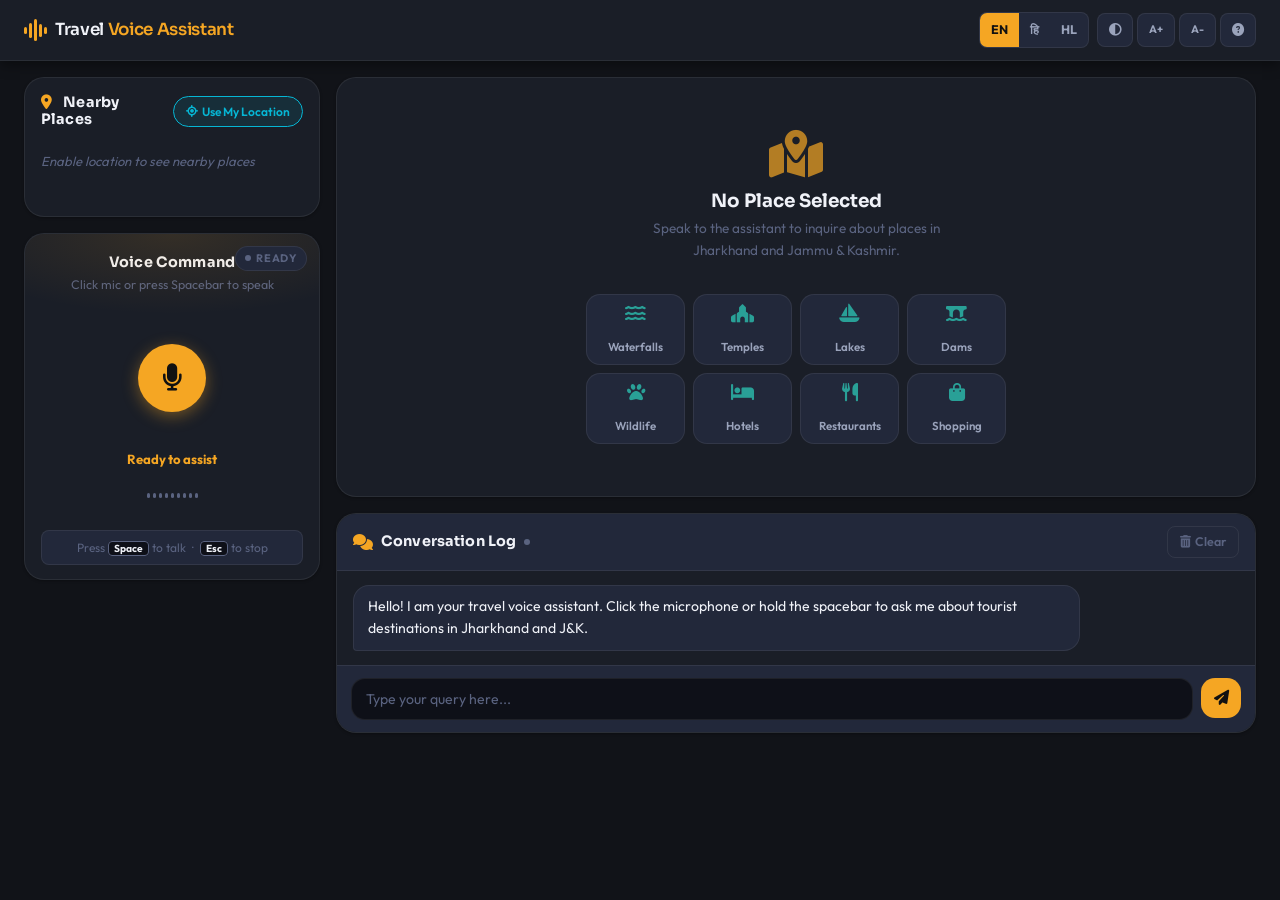
==== commit 19c24617: "replaced bootsrap_index.html with index.html" ====
--- a/jharkhand_jk_tourism_upgraded/index.html
+++ b/jharkhand_jk_tourism_upgraded/index.html
@@ -1,11 +1,10 @@
 <!DOCTYPE html>
 <html lang="hi">
-
 <head>
   <meta charset="UTF-8">
   <meta name="viewport" content="width=device-width, initial-scale=1.0">
-  <meta name="description" content="Jharkhand Travel Voice Assistant - Accessible tour guide in Hindi, Hinglish, and English">
-  <title>Travel Voice Assistant - Jharkhand Tour Guide</title>
+  <meta name="description" content="Travel Voice Assistant - Accessible tour guide in Hindi, Hinglish, and English">
+  <title>Travel Voice Assistant — India</title>
 
   <!-- Bootstrap 5 CSS -->
   <link rel="stylesheet" href="https://cdnjs.cloudflare.com/ajax/libs/bootstrap/5.3.3/css/bootstrap.min.css">
@@ -21,228 +20,265 @@
 <body>
   <a href="#main-content" class="skip-link">Skip to main content</a>
 
-  <div class="app-container">
-    <!-- HEADER -->
-    <header role="banner">
-      <div class="brand">
-        <div class="brand-icon" aria-hidden="true">
-          <i class="fa-solid fa-map-location-dot"></i>
-        </div>
-        <div>
-          <h1 id="app-title">Travel Assistant</h1>
-          <p class="sr-only">Voice travel guide for Jharkhand</p>
+  <div class="app-wrapper">
+
+    <!-- ═══ HEADER ═══ -->
+    <header class="app-header">
+      <div class="container-fluid px-3 px-md-4">
+        <div class="d-flex align-items-center justify-content-between flex-wrap gap-2">
+
+          <div class="brand d-flex align-items-center gap-2">
+            <div class="wave-mark" aria-hidden="true">
+              <span></span><span></span><span></span><span></span><span></span>
+            </div>
+            <h1 class="brand-title mb-0" id="app-title">Travel <em>Voice Assistant</em> </h1>
+          </div>
+
+          <nav class="toolbar d-flex align-items-center gap-2 flex-wrap" aria-label="Accessibility settings">
+            <!-- Language switcher -->
+            <div class="lang-group" role="group" aria-label="Language selection">
+              <button class="btn-lang active" data-lang="en" aria-pressed="true">EN</button>
+              <button class="btn-lang" data-lang="hi" aria-pressed="false">हि</button>
+              <button class="btn-lang" data-lang="hl" aria-pressed="false">HL</button>
+            </div>
+
+            <div class="d-flex gap-1">
+              <button id="contrast-toggle" class="btn-tool" aria-pressed="false" title="Toggle High Contrast">
+                <i class="fa-solid fa-circle-half-stroke"></i>
+              </button>
+              <button id="font-increase" class="btn-tool" title="Increase Text Size" aria-label="Increase text size">
+                <span class="fw-bold small">A+</span>
+              </button>
+              <button id="font-decrease" class="btn-tool" title="Decrease Text Size" aria-label="Decrease text size">
+                <span class="fw-bold small">A-</span>
+              </button>
+              <button id="help-btn" class="btn-tool" title="Help" aria-label="Read help guidelines">
+                <i class="fa-solid fa-circle-question"></i>
+              </button>
+            </div>
+          </nav>
+
         </div>
       </div>
-
-      <nav class="accessibility-bar" aria-label="Accessibility settings">
-
-        <!-- LANGUAGE SWITCHER -->
-        <div class="lang-switcher" role="group" aria-label="Language selection">
-          <button class="btn-lang active" data-lang="en" title="English" aria-pressed="true">EN</button>
-          <button class="btn-lang" data-lang="hi" title="हिंदी" aria-pressed="false">हि</button>
-          <button class="btn-lang" data-lang="hl" title="Hinglish" aria-pressed="false">HL</button>
+    </header>
+
+    <!-- ═══ MAIN ═══ -->
+    <main id="main-content" class="app-main">
+      <div class="container-fluid px-3 px-md-4 py-3">
+        <div class="row g-3">
+
+          <!-- ── LEFT SIDEBAR ── -->
+          <div class="col-12 col-lg-4 col-xl-3">
+            <div class="d-flex flex-column gap-3">
+
+              <!-- NEARBY PLACES -->
+              <section class="panel-card" aria-label="Nearby places">
+                <div class="panel-card-header d-flex align-items-center justify-content-between">
+                  <h2 class="panel-card-title mb-0">
+                    <i class="fa-solid fa-location-dot me-2 text-accent-orange"></i>
+                    <span data-i18n="nearby_places">Nearby Places</span>
+                  </h2>
+                  <button id="location-btn" class="btn-location" type="button">
+                    <i class="fa-solid fa-location-crosshairs me-1"></i>
+                    <span data-i18n="use_location">My Location</span>
+                  </button>
+                </div>
+                <div id="nearby-places-list" class="nearby-list">
+                  <p class="nearby-empty" data-i18n="nearby_empty">Enable location to see nearby places</p>
+                </div>
+              </section>
+              
+              <!-- SUGGESTION CHIPS (after place selected) -->
+              <div id="suggestion-chips" class="suggestion-chips" aria-label="Follow-up suggestions" style="display:none;"></div>
+
+              <!-- VOICE COMMAND -->
+              <section class="panel-card voice-panel" id="voice-control-panel" aria-label="Voice command controller">
+                <!-- State badge -->
+                <div class="voice-badge" id="voice-state-badge">
+                  <span class="badge-dot"></span>
+                  <span id="voice-state-label" data-i18n="ready">Ready</span>
+                </div>
+
+                <div class="text-center mb-2">
+                  <h2 class="panel-card-title mb-1" data-i18n="voice_command">Voice Command</h2>
+                  <p class="voice-subtext" id="system-instructions" data-i18n="voice_hint">Tap mic or press Spacebar</p>
+                </div>
+
+                <!-- Mic -->
+                <div class="mic-wrap">
+                  <button id="mic-btn" class="btn-mic" aria-label="Start Voice Interaction" aria-describedby="system-instructions" aria-live="polite">
+                    <i class="fa-solid fa-microphone" id="mic-icon"></i>
+                  </button>
+                  <div class="pulse-ring ring-1"></div>
+                  <div class="pulse-ring ring-2"></div>
+                  <div class="pulse-ring ring-3"></div>
+                </div>
+
+                <div id="mic-status-text" class="mic-status" role="status" data-i18n="ready_assist">Ready to assist</div>
+
+                <div class="visualizer-wrap" aria-hidden="true">
+                  <div class="waveform" id="waveform">
+                    <div class="wave-bar"></div><div class="wave-bar"></div><div class="wave-bar"></div>
+                    <div class="wave-bar"></div><div class="wave-bar"></div><div class="wave-bar"></div>
+                    <div class="wave-bar"></div><div class="wave-bar"></div><div class="wave-bar"></div>
+                  </div>
+                </div>
+
+                <div class="shortcut-strip">
+                  <span data-i18n="press">Press</span> <kbd>Space</kbd> <span data-i18n="to_talk">to talk</span>
+                  &nbsp;·&nbsp;
+                  <kbd>Esc</kbd> <span data-i18n="to_stop">to stop</span>
+                </div>
+              </section>
+
+            </div>
+          </div>
+
+          <!-- ── RIGHT CONTENT ── -->
+          <div class="col-12 col-lg-8 col-xl-9">
+            <div class="d-flex flex-column gap-3">
+
+              <!-- DESTINATION CARD -->
+              <section class="panel-card destination-card" id="destination-section" aria-live="polite" aria-label="Destination guide">
+ 
+                <!-- Placeholder state -->
+                <div class="card-placeholder" id="destination-placeholder">
+                  <i class="fa-solid fa-map-location-dot"></i>
+                  <h3 data-i18n="no_place">No Place Selected</h3>
+                  <p data-i18n="speak_prompt">Speak to the assistant or type to explore Jharkhand and Jammu & Kashmir</p>
+
+                      <!-- Quick category chips -->
+                  <div id="hint-buttons" class="hint-chips mt-3" aria-label="Browse by category"></div>
+                </div>
+
+
+                <div id="destination-details" style="display:none;">
+                  <div id="destination-content" style="display:none;">
+
+                    <div class="dest-header">
+                      <div>
+                        <h3 class="place-title" id="place-name">Place Name</h3>
+                        <div class="d-flex gap-2 mt-1 flex-wrap">
+                          <span class="place-badge badge-orange" id="place-badge">State</span>
+                          <span class="place-badge badge-teal" id="category-badge">Tourist Spot</span>
+                        </div>
+                      </div>
+                    </div>
+
+                    <!-- Tabs -->
+                    <div class="detail-tabs" role="tablist">
+                      <button class="detail-tab active" data-view="description" role="tab" aria-selected="true" data-i18n="tab_desc">About</button>
+                      <button class="detail-tab" data-view="images" role="tab" aria-selected="false" data-i18n="tab_images">Images</button>
+                      <button class="detail-tab" data-view="reviews" role="tab" aria-selected="false" data-i18n="tab_reviews">Reviews</button>
+                      <button class="detail-tab" data-view="accessibility" role="tab" aria-selected="false">Accessibility</button>
+                    </div>
+
+                    <div id="description-panel" class="detail-panel active-panel">
+                      <p id="place-description" class="place-desc"></p>
+                    </div>
+
+                    <div id="images-panel" class="detail-panel">
+                      <div class="image-carousel-container" id="image-carousel-container" style="display:none;">
+                        <button class="carousel-btn carousel-prev" id="carousel-prev" type="button">
+                          <i class="fa-solid fa-chevron-left"></i>
+                        </button>
+                        <div class="carousel-track">
+                          <img id="carousel-image" class="carousel-img" src="" alt="Tourist place image">
+                          <div class="carousel-counter" id="carousel-counter"></div>
+                        </div>
+                        <button class="carousel-btn carousel-next" id="carousel-next" type="button">
+                          <i class="fa-solid fa-chevron-right"></i>
+                        </button>
+                      </div>
+                    </div>
+
+                    <div id="reviews-panel" class="detail-panel">
+                      <div id="rating-container" class="rating-summary">
+                        <div class="rating-summary-main">
+                          <span class="rating-value" id="place-rating">No rating recorded</span>
+                          <span class="rating-stars" id="place-rating-stars" aria-hidden="true"></span>
+                        </div>
+                        <span class="sentiment-badge" id="review-sentiment"></span>
+                      </div>
+                      <div id="reviews-container" class="reviews-wrap">Reviews will appear here.</div>
+                    </div>
+
+                    <div id="accessibility-panel" class="detail-panel">
+                      <div class="accessibility-box">
+                        <i class="fa-solid fa-universal-access me-2"></i>
+                        <span data-i18n="accessibility">Accessibility Guide</span>
+                      </div>
+                      <p class="accessibility-text" id="place-accessibility"></p>
+                    </div>
+
+                  </div>
+                </div>
+              </section>
+
+              <!-- CHAT / CONVERSATION LOG -->
+              <section class="panel-card chat-card" aria-label="Conversation log">
+                <div class="chat-header">
+                  <div class="d-flex align-items-center gap-2">
+                    <i class="fa-solid fa-comments text-accent-orange"></i>
+                    <h2 class="panel-card-title mb-0" data-i18n="conv_log">Chat Log</h2>
+                    <div class="voice-log-link" id="voice-log-link">
+                      <span class="link-dot"></span>
+                    </div>
+                  </div>
+                  <button id="clear-transcript-btn" class="btn-clear" aria-label="Clear conversation log">
+                    <i class="fa-solid fa-trash-can me-1"></i>
+                    <span data-i18n="clear">Clear</span>
+                  </button>
+                </div>
+
+                <div class="chat-log" id="transcript-logs">
+                  <div class="msg-bubble msg-assistant" data-i18n="welcome_msg">
+                    Hello! I am your Voice-first Tourism Assistant. Tap the mic or type to explore destinations. Switch to Hindi or Hinglish using the buttons above!
+                  </div>
+                </div>
+
+                <div id="chat-form" class="chat-input-bar" role="form" aria-label="Type your message">
+                  <input type="text" id="chat-input" class="chat-input" data-i18n-placeholder="type_query" placeholder="Ask about any place..." aria-label="Message text box">
+                  <button type="button" id="chat-submit-btn" class="btn-send" aria-label="Send message">
+                    <i class="fa-solid fa-paper-plane"></i>
+                  </button>
+                </div>
+
+                <!-- Bottom toolbar (mobile) -->
+                <div class="chat-footer-tools d-flex d-lg-none justify-content-around py-2 border-top border-subtle">
+                  <button id="help-btn-mobile" class="btn-footer-tool">
+                    <i class="fa-solid fa-circle-question"></i>
+                    <span>Help</span>
+                  </button>
+                  <button id="contrast-toggle-mobile" class="btn-footer-tool">
+                    <i class="fa-solid fa-circle-half-stroke"></i>
+                    <span>Contrast</span>
+                  </button>
+                  <button id="font-increase-mobile" class="btn-footer-tool">
+                    <i class="fa-solid fa-magnifying-glass-plus"></i>
+                    <span>A+</span>
+                  </button>
+                  <button id="font-decrease-mobile" class="btn-footer-tool">
+                    <i class="fa-solid fa-magnifying-glass-minus"></i>
+                    <span>A-</span>
+                  </button>
+                </div>
+
+              </section>
+
+            </div>
+          </div>
+
         </div>
-
-        <button id="contrast-toggle" class="btn-acc" aria-pressed="false" title="Toggle High Contrast Mode">
-          <i class="fa-solid fa-circle-half-stroke" aria-hidden="true"></i>
-          <span data-i18n="contrast">Contrast</span>
-        </button>
-
-        <button id="font-increase" class="btn-acc" title="Increase Text Size" aria-label="Increase text size">
-          <i class="fa-solid fa-magnifying-glass-plus" aria-hidden="true"></i>
-          <span>A+</span>
-        </button>
-
-        <button id="font-decrease" class="btn-acc" title="Decrease Text Size" aria-label="Decrease text size">
-          <i class="fa-solid fa-magnifying-glass-minus" aria-hidden="true"></i>
-          <span>A-</span>
-        </button>
-
-        <button id="help-btn" class="btn-acc" title="Read Help Instructions" aria-label="Read voice help guidelines">
-          <i class="fa-solid fa-circle-question" aria-hidden="true"></i>
-          <span data-i18n="help">Help</span>
-        </button>
-      </nav>
-    </header>
-
-    <main id="main-content" class="dashboard">
-
-      <!-- LEFT COLUMN -->
-      <div class="left-column">
-
-        <!-- NEARBY CARD -->
-        <section class="nearby-card" aria-label="Nearby places">
-          <div class="nearby-header">
-            <button id="location-btn" class="location-btn" type="button">
-              <i class="fa-solid fa-location-crosshairs me-2"></i>
-              <span data-i18n="use_location">Use My Location</span>
-            </button>
-            <h3 class="nearby-title">
-              <i class="fa-solid fa-location-dot"></i>
-              <span data-i18n="nearby_places">Nearby Places</span>
-            </h3>
-          </div>
-          <div id="nearby-places-list">
-            <p class="nearby-empty text-muted" data-i18n="nearby_empty">Enable location to see nearby places</p>
-          </div>
-        </section>
-
-        <!-- VOICE COMMAND CARD -->
-        <section class="voice-panel" id="voice-control-panel" aria-label="Voice command controller">
-
-          <!-- Mic state badge -->
-          <div class="voice-state-badge" id="voice-state-badge">
-            <span class="badge-dot"></span>
-            <span id="voice-state-label" data-i18n="ready">Ready</span>
-          </div>
-
-          <!-- Heading -->
-          <div class="voice-header">
-            <h2 data-i18n="voice_command">Voice Command</h2>
-            <p id="system-instructions" class="voice-subtext" data-i18n="voice_hint">
-              Click mic or press Spacebar to speak
-            </p>
-          </div>
-
-          <!-- Mic button + rings -->
-          <div class="mic-container">
-            <button id="mic-btn" class="btn-mic" aria-label="Start Voice Interaction"
-              aria-describedby="system-instructions" aria-live="polite">
-              <i class="fa-solid fa-microphone" id="mic-icon" aria-hidden="true"></i>
-            </button>
-            <div class="pulse-ring ring-1"></div>
-            <div class="pulse-ring ring-2"></div>
-            <div class="pulse-ring ring-3"></div>
-          </div>
-
-          <!-- Status + waveform -->
-          <div id="mic-status-text" class="mic-status" role="status" data-i18n="ready_assist">Ready to assist</div>
-
-          <div class="visualizer-container" aria-hidden="true">
-            <div class="waveform" id="waveform">
-              <div class="wave-bar"></div><div class="wave-bar"></div><div class="wave-bar"></div>
-              <div class="wave-bar"></div><div class="wave-bar"></div><div class="wave-bar"></div>
-              <div class="wave-bar"></div><div class="wave-bar"></div><div class="wave-bar"></div>
-            </div>
-          </div>
-
-          <!-- Keyboard shortcut hint -->
-          <div class="shortcut-help">
-            <span data-i18n="press">Press</span> <kbd>Space</kbd> <span data-i18n="to_talk">to talk</span> &nbsp;·&nbsp;
-            <kbd>Esc</kbd> <span data-i18n="to_stop">to stop</span>
-          </div>
-        </section>
-
-      </div>
-
-      <!-- RIGHT COLUMN -->
-      <div class="content-column">
-
-        <!-- DESTINATION CARD -->
-        <section class="destination-card" id="destination-section" aria-live="polite" aria-label="Destination guide information">
-          <div class="card-placeholder" id="destination-placeholder">
-            <i class="fa-solid fa-map-location-dot" aria-hidden="true"></i>
-            <h3 data-i18n="no_place">No Place Selected</h3>
-            <p data-i18n="speak_prompt">Speak to the assistant to inquire about places in Jharkhand.</p>
-          </div>
-
-          <div id="destination-details" style="display:none;">
-            <div id="destination-content" style="display:none;">
-              <div class="card-header-info">
-                <h3 class="place-title" id="place-name">Place Name</h3>
-                <span class="place-badge" id="place-badge">State</span>
-              </div>
-
-              <div class="detail-tabs">
-                <button class="detail-tab active" data-view="description" data-i18n="tab_desc">Description</button>
-                <button class="detail-tab" data-view="images" data-i18n="tab_images">Images</button>
-                <button class="detail-tab" data-view="reviews" data-i18n="tab_reviews">Reviews</button>
-              </div>
-
-              <div id="description-panel" class="detail-panel active-panel">
-                <div class="card-section">
-                  <p id="place-description" class="card-section-text"></p>
-                </div>
-                <div class="card-section">
-                  <h4 class="card-section-title">
-                    <i class="fa-solid fa-universal-access" aria-hidden="true"></i>
-                    <span data-i18n="accessibility">Accessibility Guide</span>
-                  </h4>
-                  <p class="card-section-text accessibility-alert-box" id="place-accessibility"></p>
-                </div>
-              </div>
-
-              <div id="images-panel" class="detail-panel">
-                <div class="image-carousel-container" id="image-carousel-container" style="display:none;">
-                  <button class="carousel-btn prev" id="carousel-prev" type="button">
-                    <i class="fa-solid fa-chevron-left"></i>
-                  </button>
-                  <div class="carousel-image-wrap">
-                    <img id="carousel-image" class="carousel-image" src="" alt="Tourist place image">
-                    <div class="carousel-counter" id="carousel-counter"></div>
-                  </div>
-                  <button class="carousel-btn next" id="carousel-next" type="button">
-                    <i class="fa-solid fa-chevron-right"></i>
-                  </button>
-                </div>
-              </div>
-
-              <div id="reviews-panel" class="detail-panel">
-                <div class="card-section">
-                  <h4 class="card-section-title">
-                    <i class="fa-solid fa-star"></i>
-                    <span data-i18n="tab_reviews">Reviews</span>
-                  </h4>
-                  <div id="reviews-container">Reviews will appear here.</div>
-                </div>
-              </div>
-            </div>
-          </div>
-        </section>
-
-        <div id="hint-buttons" class="hint-buttons" aria-label="Quick suggestions"></div>
-        <div id="suggestion-chips" class="suggestion-chips" aria-label="Follow-up suggestions" style="display:none;"></div>
-
-        <!-- CONVERSATION LOG -->
-        <section class="transcript-card" aria-label="Conversation log">
-          <div class="transcript-header">
-            <h3>
-              <i class="fa-solid fa-comments" aria-hidden="true"></i>
-              <span data-i18n="conv_log">Conversation Log</span>
-            </h3>
-            <button id="clear-transcript-btn" class="btn-acc" style="min-height:30px;padding:4px 10px;" aria-label="Clear conversation log">
-              <i class="fa-solid fa-trash-can" aria-hidden="true"></i>
-              <span data-i18n="clear">Clear</span>
-            </button>
-          </div>
-
-          <!-- Voice → Log connection indicator -->
-          <div class="voice-log-link" id="voice-log-link">
-            <span class="link-dot"></span>
-            <span data-i18n="voice_connected">Voice connected to log</span>
-          </div>
-
-          <div class="transcript-logs" id="transcript-logs">
-            <div class="msg-bubble assistant" data-i18n="welcome_msg">
-              Hello! I am your travel voice assistant. Click the microphone or hold the spacebar to ask me about tourist destinations in Jharkhand.
-            </div>
-          </div>
-
-          <div id="chat-form" class="chat-form" role="form" aria-label="Type your message">
-            <input type="text" id="chat-input" data-i18n-placeholder="type_query" placeholder="Type your query here..." aria-label="Message text box">
-            <button type="button" id="chat-submit-btn" class="btn-chat-send" aria-label="Send message">
-              <i class="fa-solid fa-paper-plane" aria-hidden="true"></i>
-            </button>
-          </div>
-        </section>
-
       </div>
     </main>
-  </div>
+
+  </div><!-- /.app-wrapper -->
 
   <!-- Bootstrap 5 JS -->
   <script src="https://cdnjs.cloudflare.com/ajax/libs/bootstrap/5.3.3/js/bootstrap.bundle.min.js"></script>
   <script src="jhardb.js"></script>
+  <script src="services_db.js"></script>
   <script src="i18n.js"></script>
   <script src="app.js"></script>
 </body>
